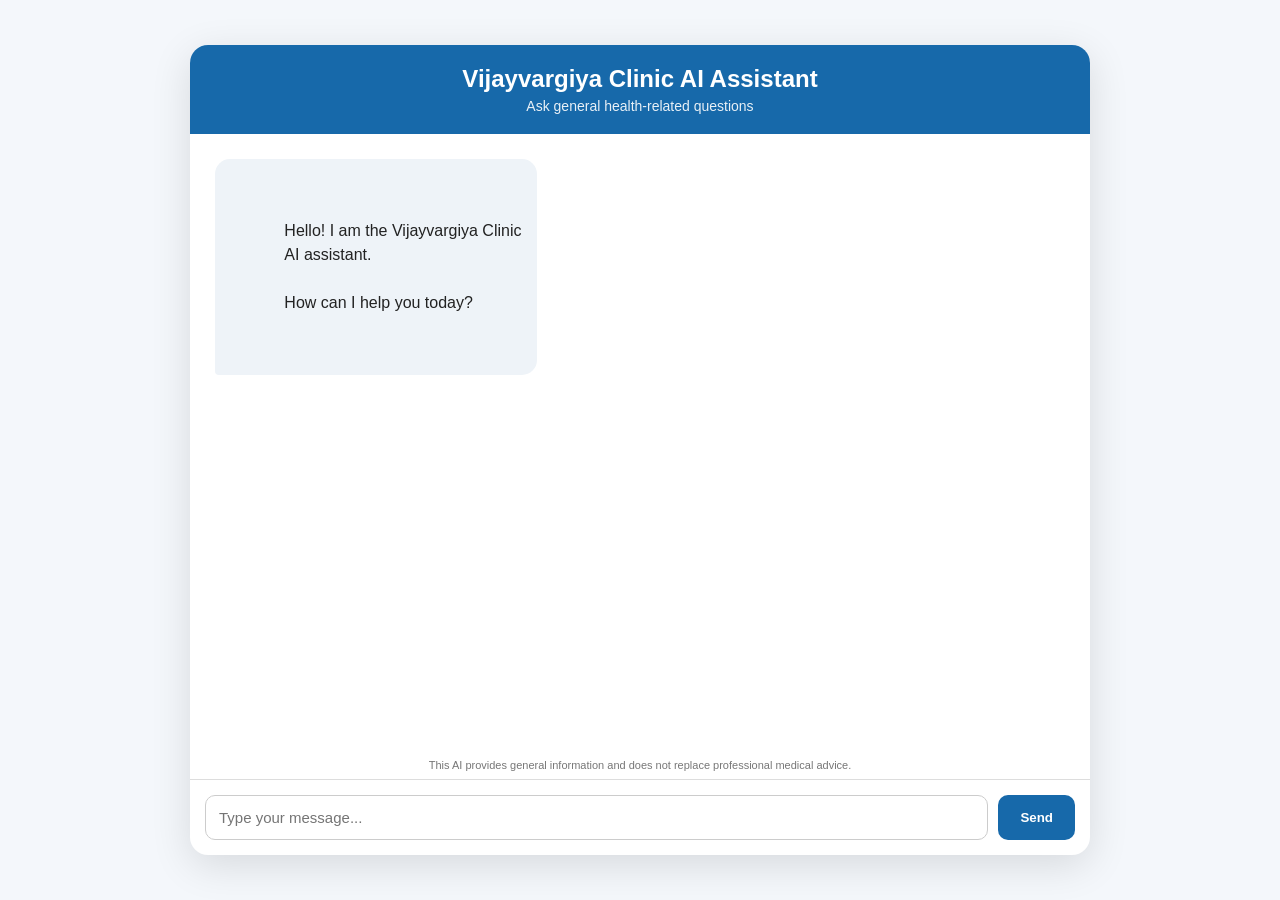
==== templates/ai/chat.html @ 0e2db8da "groq api intrigated for ai chat support" ====
<!DOCTYPE html>

<html lang="en">

<head>

    <meta charset="UTF-8">

    <meta
        name="viewport"
        content="width=device-width, initial-scale=1.0"
    >

    <title>AI Health Assistant | Vijayvargiya Clinic</title>

    <style>

        * {
            box-sizing: border-box;
        }

        body {

            margin: 0;

            font-family:
                Arial,
                Helvetica,
                sans-serif;

            background: #f4f7fb;

            height: 100vh;

            display: flex;

            justify-content: center;

            align-items: center;
        }

        .chat-container {

            width: 95%;

            max-width: 900px;

            height: 90vh;

            background: white;

            border-radius: 18px;

            box-shadow:
                0 10px 40px
                rgba(0, 0, 0, 0.12);

            display: flex;

            flex-direction: column;

            overflow: hidden;
        }

        .chat-header {

            background: #1769aa;

            color: white;

            padding: 20px;

            text-align: center;
        }

        .chat-header h2 {

            margin: 0 0 5px 0;
        }

        .chat-header p {

            margin: 0;

            font-size: 14px;

            opacity: 0.9;
        }

        .chat-messages {

            flex: 1;

            overflow-y: auto;

            padding: 25px;

            display: flex;

            flex-direction: column;

            gap: 15px;
        }

        .message {

            max-width: 75%;

            padding: 12px 16px;

            border-radius: 15px;

            line-height: 1.5;

            white-space: pre-wrap;
        }

        .user {

            align-self: flex-end;

            background: #1769aa;

            color: white;

            border-bottom-right-radius: 4px;
        }

        .assistant {

            align-self: flex-start;

            background: #eef3f8;

            color: #222;

            border-bottom-left-radius: 4px;
        }

        .typing {

            color: #666;

            font-style: italic;
        }

        .chat-input-area {

            border-top: 1px solid #ddd;

            padding: 15px;

            display: flex;

            gap: 10px;
        }

        #messageInput {

            flex: 1;

            padding: 13px;

            border: 1px solid #ccc;

            border-radius: 10px;

            outline: none;

            font-size: 15px;
        }

        #sendButton {

            border: none;

            background: #1769aa;

            color: white;

            padding: 0 22px;

            border-radius: 10px;

            cursor: pointer;

            font-weight: bold;
        }

        #sendButton:hover {

            background: #0d527f;
        }

        #sendButton:disabled {

            background: #999;

            cursor: not-allowed;
        }

        .disclaimer {

            font-size: 11px;

            text-align: center;

            color: #777;

            padding: 8px;
        }

    </style>

</head>


<body>

<div class="chat-container">

    <div class="chat-header">

        <h2>
            Vijayvargiya Clinic AI Assistant
        </h2>

        <p>
            Ask general health-related questions
        </p>

    </div>


    <div
        id="chatMessages"
        class="chat-messages"
    >

        <div class="message assistant">

            Hello! I am the Vijayvargiya Clinic
            AI assistant.

            How can I help you today?

        </div>

    </div>


    <div class="disclaimer">

        This AI provides general information and
        does not replace professional medical advice.

    </div>


    <div class="chat-input-area">

        <input
            id="messageInput"
            type="text"
            placeholder="Type your message..."
            autocomplete="off"
        >

        <button
            id="sendButton"
        >
            Send
        </button>

    </div>

</div>


<script>

const messageInput =
    document.getElementById(
        "messageInput"
    );

const sendButton =
    document.getElementById(
        "sendButton"
    );

const chatMessages =
    document.getElementById(
        "chatMessages"
    );


function addMessage(
    message,
    role
) {

    const div =
        document.createElement("div");

    div.classList.add(
        "message",
        role
    );

    div.textContent = message;

    chatMessages.appendChild(div);

    chatMessages.scrollTop =
        chatMessages.scrollHeight;
}


async function sendMessage() {

    const message =
        messageInput.value.trim();

    if (!message) {
        return;
    }

    addMessage(
        message,
        "user"
    );

    messageInput.value = "";

    sendButton.disabled = true;

    const typing =
        document.createElement("div");

    typing.classList.add(
        "message",
        "assistant",
        "typing"
    );

    typing.textContent =
        "AI is thinking...";

    chatMessages.appendChild(
        typing
    );

    chatMessages.scrollTop =
        chatMessages.scrollHeight;


    try {

        const response =
            await fetch(
                "/api/ai/chat",
                {
                    method: "POST",

                    headers: {
                        "Content-Type":
                            "application/json"
                    },

                    body: JSON.stringify({
                        message: message
                    })
                }
            );


        const data =
            await response.json();


        typing.remove();


        if (!response.ok) {

            addMessage(
                data.detail ||
                data.message ||
                "Something went wrong.",
                "assistant"
            );

            return;
        }


        if (
            data.success &&
            data.message
        ) {

            addMessage(
                data.message,
                "assistant"
            );

        } else {

            addMessage(
                data.message ||
                "AI could not generate a response.",
                "assistant"
            );
        }


    } catch (error) {

        typing.remove();

        addMessage(
            "Unable to connect to the AI service.",
            "assistant"
        );

        console.error(error);

    } finally {

        sendButton.disabled = false;

        messageInput.focus();
    }
}


sendButton.addEventListener(
    "click",
    sendMessage
);


messageInput.addEventListener(
    "keydown",
    function(event) {

        if (
            event.key === "Enter"
        ) {

            event.preventDefault();

            sendMessage();
        }

    }
);


messageInput.focus();

</script>

</body>

</html>
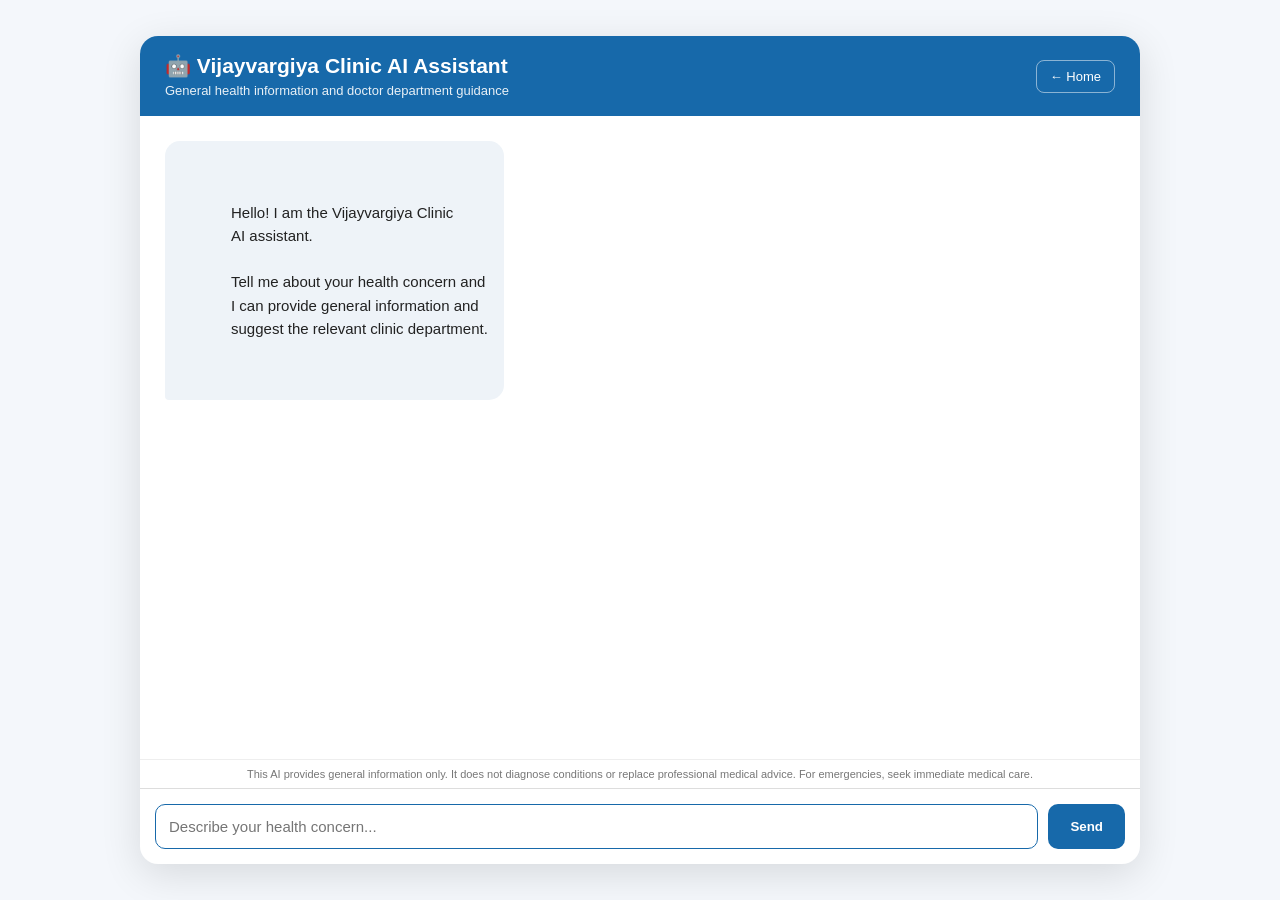
==== commit 5bab1bc6: "YOU CAN BOOK THE  RELEVENT DOCTOR  TO JUST  BY TELLING AI TO YOUR SYMPTOMS  IT WILL GIVE  AVLAABLE S" ====
--- a/templates/ai/chat.html
+++ b/templates/ai/chat.html
@@ -1,5 +1,5 @@
+
 <!DOCTYPE html>
-
 <html lang="en">
 
 <head>
@@ -11,7 +11,9 @@
         content="width=device-width, initial-scale=1.0"
     >
 
-    <title>AI Health Assistant | Vijayvargiya Clinic</title>
+    <title>
+        AI Health Assistant | Vijayvargiya Clinic
+    </title>
 
     <style>
 
@@ -30,7 +32,7 @@
 
             background: #f4f7fb;
 
-            height: 100vh;
+            min-height: 100vh;
 
             display: flex;
 
@@ -39,13 +41,14 @@
             align-items: center;
         }
 
+
         .chat-container {
 
             width: 95%;
 
-            max-width: 900px;
-
-            height: 90vh;
+            max-width: 1000px;
+
+            height: 92vh;
 
             background: white;
 
@@ -62,136 +65,317 @@
             overflow: hidden;
         }
 
+
+        /* =====================================================
+           HEADER
+        ===================================================== */
+
         .chat-header {
 
             background: #1769aa;
 
             color: white;
 
-            padding: 20px;
+            padding: 18px 25px;
+
+            display: flex;
+
+            align-items: center;
+
+            justify-content: space-between;
+        }
+
+
+        .header-left h2 {
+
+            margin: 0 0 5px 0;
+
+            font-size: 21px;
+        }
+
+
+        .header-left p {
+
+            margin: 0;
+
+            font-size: 13px;
+
+            opacity: 0.9;
+        }
+
+
+        .home-button {
+
+            color: white;
+
+            text-decoration: none;
+
+            border: 1px solid
+                rgba(255,255,255,0.5);
+
+            padding: 8px 13px;
+
+            border-radius: 8px;
+
+            font-size: 13px;
+        }
+
+
+        .home-button:hover {
+
+            background:
+                rgba(255,255,255,0.12);
+        }
+
+
+        /* =====================================================
+           CHAT MESSAGES
+        ===================================================== */
+
+        .chat-messages {
+
+            flex: 1;
+
+            overflow-y: auto;
+
+            padding: 25px;
+
+            display: flex;
+
+            flex-direction: column;
+
+            gap: 15px;
+        }
+
+
+        .message {
+
+            max-width: 78%;
+
+            padding: 13px 16px;
+
+            border-radius: 15px;
+
+            line-height: 1.55;
+
+            white-space: pre-wrap;
+
+            word-wrap: break-word;
+
+            font-size: 15px;
+        }
+
+
+        .user {
+
+            align-self: flex-end;
+
+            background: #1769aa;
+
+            color: white;
+
+            border-bottom-right-radius: 4px;
+        }
+
+
+        .assistant {
+
+            align-self: flex-start;
+
+            background: #eef3f8;
+
+            color: #222;
+
+            border-bottom-left-radius: 4px;
+        }
+
+
+        .typing {
+
+            color: #666;
+
+            font-style: italic;
+        }
+
+
+        /* =====================================================
+           DOCTOR RECOMMENDATIONS
+        ===================================================== */
+
+        .recommendation-container {
+
+            align-self: flex-start;
+
+            width: 90%;
+
+            max-width: 700px;
+        }
+
+
+        .recommendation-title {
+
+            font-size: 16px;
+
+            font-weight: bold;
+
+            margin-bottom: 10px;
+
+            color: #1769aa;
+        }
+
+
+        .doctor-card {
+
+            background: white;
+
+            border: 1px solid #dce4ec;
+
+            border-radius: 12px;
+
+            padding: 15px;
+
+            margin-bottom: 10px;
+
+            box-shadow:
+                0 3px 10px
+                rgba(0,0,0,0.05);
+        }
+
+
+        .doctor-name {
+
+            font-size: 16px;
+
+            font-weight: bold;
+
+            margin-bottom: 7px;
+        }
+
+
+        .doctor-info {
+
+            font-size: 13px;
+
+            color: #555;
+
+            line-height: 1.6;
+        }
+
+
+        .doctor-slots {
+
+            margin-top: 10px;
+
+            font-size: 13px;
+
+            color: #1769aa;
+
+            font-weight: bold;
+        }
+
+
+        .doctor-button {
+
+            display: inline-block;
+
+            margin-top: 10px;
+
+            padding: 8px 13px;
+
+            background: #1769aa;
+
+            color: white;
+
+            text-decoration: none;
+
+            border-radius: 7px;
+
+            font-size: 13px;
+        }
+
+
+        .doctor-button:hover {
+
+            background: #0d527f;
+        }
+
+
+        /* =====================================================
+           INPUT
+        ===================================================== */
+
+        .disclaimer {
+
+            font-size: 11px;
 
             text-align: center;
-        }
-
-        .chat-header h2 {
-
-            margin: 0 0 5px 0;
-        }
-
-        .chat-header p {
-
-            margin: 0;
-
-            font-size: 14px;
-
-            opacity: 0.9;
-        }
-
-        .chat-messages {
+
+            color: #777;
+
+            padding: 8px 15px;
+
+            border-top: 1px solid #eee;
+        }
+
+
+        .chat-input-area {
+
+            border-top: 1px solid #ddd;
+
+            padding: 15px;
+
+            display: flex;
+
+            gap: 10px;
+        }
+
+
+        #messageInput {
 
             flex: 1;
 
-            overflow-y: auto;
-
-            padding: 25px;
-
-            display: flex;
-
-            flex-direction: column;
-
-            gap: 15px;
-        }
-
-        .message {
-
-            max-width: 75%;
-
-            padding: 12px 16px;
-
-            border-radius: 15px;
-
-            line-height: 1.5;
-
-            white-space: pre-wrap;
-        }
-
-        .user {
-
-            align-self: flex-end;
+            padding: 13px;
+
+            border: 1px solid #ccc;
+
+            border-radius: 10px;
+
+            outline: none;
+
+            font-size: 15px;
+        }
+
+
+        #messageInput:focus {
+
+            border-color: #1769aa;
+        }
+
+
+        #sendButton {
+
+            border: none;
 
             background: #1769aa;
 
             color: white;
 
-            border-bottom-right-radius: 4px;
-        }
-
-        .assistant {
-
-            align-self: flex-start;
-
-            background: #eef3f8;
-
-            color: #222;
-
-            border-bottom-left-radius: 4px;
-        }
-
-        .typing {
-
-            color: #666;
-
-            font-style: italic;
-        }
-
-        .chat-input-area {
-
-            border-top: 1px solid #ddd;
-
-            padding: 15px;
-
-            display: flex;
-
-            gap: 10px;
-        }
-
-        #messageInput {
-
-            flex: 1;
-
-            padding: 13px;
-
-            border: 1px solid #ccc;
+            padding: 0 22px;
 
             border-radius: 10px;
 
-            outline: none;
-
-            font-size: 15px;
-        }
-
-        #sendButton {
-
-            border: none;
-
-            background: #1769aa;
-
-            color: white;
-
-            padding: 0 22px;
-
-            border-radius: 10px;
-
             cursor: pointer;
 
             font-weight: bold;
         }
 
+
         #sendButton:hover {
 
             background: #0d527f;
         }
 
+
         #sendButton:disabled {
 
             background: #999;
@@ -199,15 +383,52 @@
             cursor: not-allowed;
         }
 
-        .disclaimer {
-
-            font-size: 11px;
-
-            text-align: center;
-
-            color: #777;
-
-            padding: 8px;
+
+        /* =====================================================
+           MOBILE
+        ===================================================== */
+
+        @media (max-width: 650px) {
+
+            body {
+
+                align-items: stretch;
+            }
+
+
+            .chat-container {
+
+                width: 100%;
+
+                height: 100vh;
+
+                border-radius: 0;
+            }
+
+
+            .chat-header {
+
+                padding: 15px;
+            }
+
+
+            .header-left h2 {
+
+                font-size: 17px;
+            }
+
+
+            .message {
+
+                max-width: 88%;
+            }
+
+
+            .recommendation-container {
+
+                width: 95%;
+            }
+
         }
 
     </style>
@@ -217,20 +438,43 @@
 
 <body>
 
+
 <div class="chat-container">
 
+
+    <!-- =====================================================
+         HEADER
+    ===================================================== -->
+
     <div class="chat-header">
 
-        <h2>
-            Vijayvargiya Clinic AI Assistant
-        </h2>
-
-        <p>
-            Ask general health-related questions
-        </p>
+        <div class="header-left">
+
+            <h2>
+                🤖 Vijayvargiya Clinic AI Assistant
+            </h2>
+
+            <p>
+                General health information and
+                doctor department guidance
+            </p>
+
+        </div>
+
+
+        <a
+            href="/"
+            class="home-button"
+        >
+            ← Home
+        </a>
 
     </div>
 
+
+    <!-- =====================================================
+         CHAT MESSAGES
+    ===================================================== -->
 
     <div
         id="chatMessages"
@@ -242,29 +486,43 @@
             Hello! I am the Vijayvargiya Clinic
             AI assistant.
 
-            How can I help you today?
+            Tell me about your health concern and
+            I can provide general information and
+            suggest the relevant clinic department.
 
         </div>
 
     </div>
 
 
+    <!-- =====================================================
+         DISCLAIMER
+    ===================================================== -->
+
     <div class="disclaimer">
 
-        This AI provides general information and
-        does not replace professional medical advice.
+        This AI provides general information only.
+        It does not diagnose conditions or replace
+        professional medical advice.
+
+        For emergencies, seek immediate medical care.
 
     </div>
 
+
+    <!-- =====================================================
+         INPUT
+    ===================================================== -->
 
     <div class="chat-input-area">
 
         <input
             id="messageInput"
             type="text"
-            placeholder="Type your message..."
+            placeholder="Describe your health concern..."
             autocomplete="off"
         >
+
 
         <button
             id="sendButton"
@@ -274,26 +532,38 @@
 
     </div>
 
+
 </div>
 
 
 <script>
+
+
+/* ============================================================
+   ELEMENTS
+============================================================ */
 
 const messageInput =
     document.getElementById(
         "messageInput"
     );
 
+
 const sendButton =
     document.getElementById(
         "sendButton"
     );
 
+
 const chatMessages =
     document.getElementById(
         "chatMessages"
     );
 
+
+/* ============================================================
+   ADD NORMAL MESSAGE
+============================================================ */
 
 function addMessage(
     message,
@@ -303,40 +573,304 @@
     const div =
         document.createElement("div");
 
+
     div.classList.add(
         "message",
         role
     );
 
-    div.textContent = message;
-
-    chatMessages.appendChild(div);
+
+    div.textContent =
+        message;
+
+
+    chatMessages.appendChild(
+        div
+    );
+
+
+    scrollToBottom();
+}
+
+
+/* ============================================================
+   SCROLL
+============================================================ */
+
+function scrollToBottom() {
 
     chatMessages.scrollTop =
         chatMessages.scrollHeight;
 }
 
 
+/* ============================================================
+   ADD DOCTOR RECOMMENDATIONS
+============================================================ */
+
+function addDoctorRecommendations(
+    recommendation
+) {
+
+    if (
+        !recommendation ||
+        !recommendation.doctors ||
+        recommendation.doctors.length === 0
+    ) {
+
+        return;
+    }
+
+
+    const container =
+        document.createElement("div");
+
+
+    container.classList.add(
+        "recommendation-container"
+    );
+
+
+    const title =
+        document.createElement("div");
+
+
+    title.classList.add(
+        "recommendation-title"
+    );
+
+
+    title.textContent =
+        "🏥 Available Doctors";
+
+
+    container.appendChild(
+        title
+    );
+
+
+    recommendation.doctors.forEach(
+        function(doctor) {
+
+            const card =
+                document.createElement(
+                    "div"
+                );
+
+
+            card.classList.add(
+                "doctor-card"
+            );
+
+
+            const name =
+                document.createElement(
+                    "div"
+                );
+
+
+            name.classList.add(
+                "doctor-name"
+            );
+
+
+            name.textContent =
+                "Dr. " +
+                doctor.name;
+
+
+            card.appendChild(
+                name
+            );
+
+
+            const info =
+                document.createElement(
+                    "div"
+                );
+
+
+            info.classList.add(
+                "doctor-info"
+            );
+
+
+            let information = "";
+
+
+            if (
+                doctor.specialization
+            ) {
+
+                information +=
+                    "Specialization: " +
+                    doctor.specialization +
+                    "\n";
+            }
+
+
+            if (
+                doctor.qualification
+            ) {
+
+                information +=
+                    "Qualification: " +
+                    doctor.qualification +
+                    "\n";
+            }
+
+
+            if (
+                doctor.experience_years !== null &&
+                doctor.experience_years !== undefined
+            ) {
+
+                information +=
+                    "Experience: " +
+                    doctor.experience_years +
+                    " years\n";
+            }
+
+
+            if (
+                doctor.consultation_fee !== null &&
+                doctor.consultation_fee !== undefined
+            ) {
+
+                information +=
+                    "Consultation fee: ₹" +
+                    doctor.consultation_fee;
+            }
+
+
+            info.textContent =
+                information;
+
+
+            card.appendChild(
+                info
+            );
+
+
+            if (
+                doctor.available_slots &&
+                doctor.available_slots.length > 0
+            ) {
+
+                const slots =
+                    document.createElement(
+                        "div"
+                    );
+
+
+                slots.classList.add(
+                    "doctor-slots"
+                );
+
+
+                slots.textContent =
+                    "✓ " +
+                    doctor.available_slots.length +
+                    " available appointment slot(s)";
+
+
+                card.appendChild(
+                    slots
+                );
+
+
+                /*
+                 * Open doctor profile.
+                 *
+                 * Your existing main.py has:
+                 *
+                 * /doctors/{doctor_id}
+                 */
+
+                const button =
+                    document.createElement(
+                        "a"
+                    );
+
+
+                button.classList.add(
+                    "doctor-button"
+                );
+
+
+                button.href =
+                    "/doctors/" +
+                    doctor.doctor_id;
+
+
+                button.textContent =
+                    "View Doctor & Slots →";
+
+
+                card.appendChild(
+                    button
+                );
+            }
+
+
+            container.appendChild(
+                card
+            );
+
+        }
+    );
+
+
+    chatMessages.appendChild(
+        container
+    );
+
+
+    scrollToBottom();
+}
+
+
+/* ============================================================
+   SEND MESSAGE
+============================================================ */
+
 async function sendMessage() {
 
     const message =
         messageInput.value.trim();
 
+
     if (!message) {
+
         return;
     }
+
+
+    /* --------------------------------------------------------
+       USER MESSAGE
+    -------------------------------------------------------- */
 
     addMessage(
         message,
         "user"
     );
 
+
     messageInput.value = "";
 
+
     sendButton.disabled = true;
 
+
+    /* --------------------------------------------------------
+       TYPING
+    -------------------------------------------------------- */
+
     const typing =
-        document.createElement("div");
+        document.createElement(
+            "div"
+        );
+
 
     typing.classList.add(
         "message",
@@ -344,23 +878,31 @@
         "typing"
     );
 
+
     typing.textContent =
         "AI is thinking...";
 
+
     chatMessages.appendChild(
         typing
     );
 
-    chatMessages.scrollTop =
-        chatMessages.scrollHeight;
+
+    scrollToBottom();
 
 
     try {
+
+
+        /* ----------------------------------------------------
+           API REQUEST
+        ---------------------------------------------------- */
 
         const response =
             await fetch(
                 "/api/ai/chat",
                 {
+
                     method: "POST",
 
                     headers: {
@@ -371,29 +913,59 @@
                     body: JSON.stringify({
                         message: message
                     })
+
                 }
             );
 
 
-        const data =
-            await response.json();
+        /* ----------------------------------------------------
+           RESPONSE
+        ---------------------------------------------------- */
+
+        let data;
+
+
+        try {
+
+            data =
+                await response.json();
+
+        } catch (jsonError) {
+
+            typing.remove();
+
+            addMessage(
+                "The server returned an invalid response.",
+                "assistant"
+            );
+
+            return;
+        }
 
 
         typing.remove();
 
+
+        /* ----------------------------------------------------
+           ERROR
+        ---------------------------------------------------- */
 
         if (!response.ok) {
 
             addMessage(
                 data.detail ||
                 data.message ||
-                "Something went wrong.",
+                "Something went wrong while contacting the AI.",
                 "assistant"
             );
 
             return;
         }
 
+
+        /* ----------------------------------------------------
+           AI MESSAGE
+        ---------------------------------------------------- */
 
         if (
             data.success &&
@@ -412,28 +984,60 @@
                 "AI could not generate a response.",
                 "assistant"
             );
+
+        }
+
+
+        /* ----------------------------------------------------
+           DOCTOR RECOMMENDATIONS
+        ---------------------------------------------------- */
+
+        if (
+            data.recommendation
+        ) {
+
+            addDoctorRecommendations(
+                data.recommendation
+            );
+
         }
 
 
     } catch (error) {
 
+
+        console.error(
+            "AI CHAT ERROR:",
+            error
+        );
+
+
         typing.remove();
 
+
         addMessage(
-            "Unable to connect to the AI service.",
+            "Unable to connect to the AI service. Please try again.",
             "assistant"
         );
 
-        console.error(error);
 
     } finally {
 
+
         sendButton.disabled = false;
 
+
         messageInput.focus();
+
+
     }
+
 }
 
+
+/* ============================================================
+   SEND BUTTON
+============================================================ */
 
 sendButton.addEventListener(
     "click",
@@ -441,6 +1045,10 @@
 );
 
 
+/* ============================================================
+   ENTER KEY
+============================================================ */
+
 messageInput.addEventListener(
     "keydown",
     function(event) {
@@ -452,16 +1060,24 @@
             event.preventDefault();
 
             sendMessage();
+
         }
 
     }
 );
 
 
+/* ============================================================
+   INITIAL FOCUS
+============================================================ */
+
 messageInput.focus();
 
+
 </script>
 
+
 </body>
 
-</html>+</html>
+
